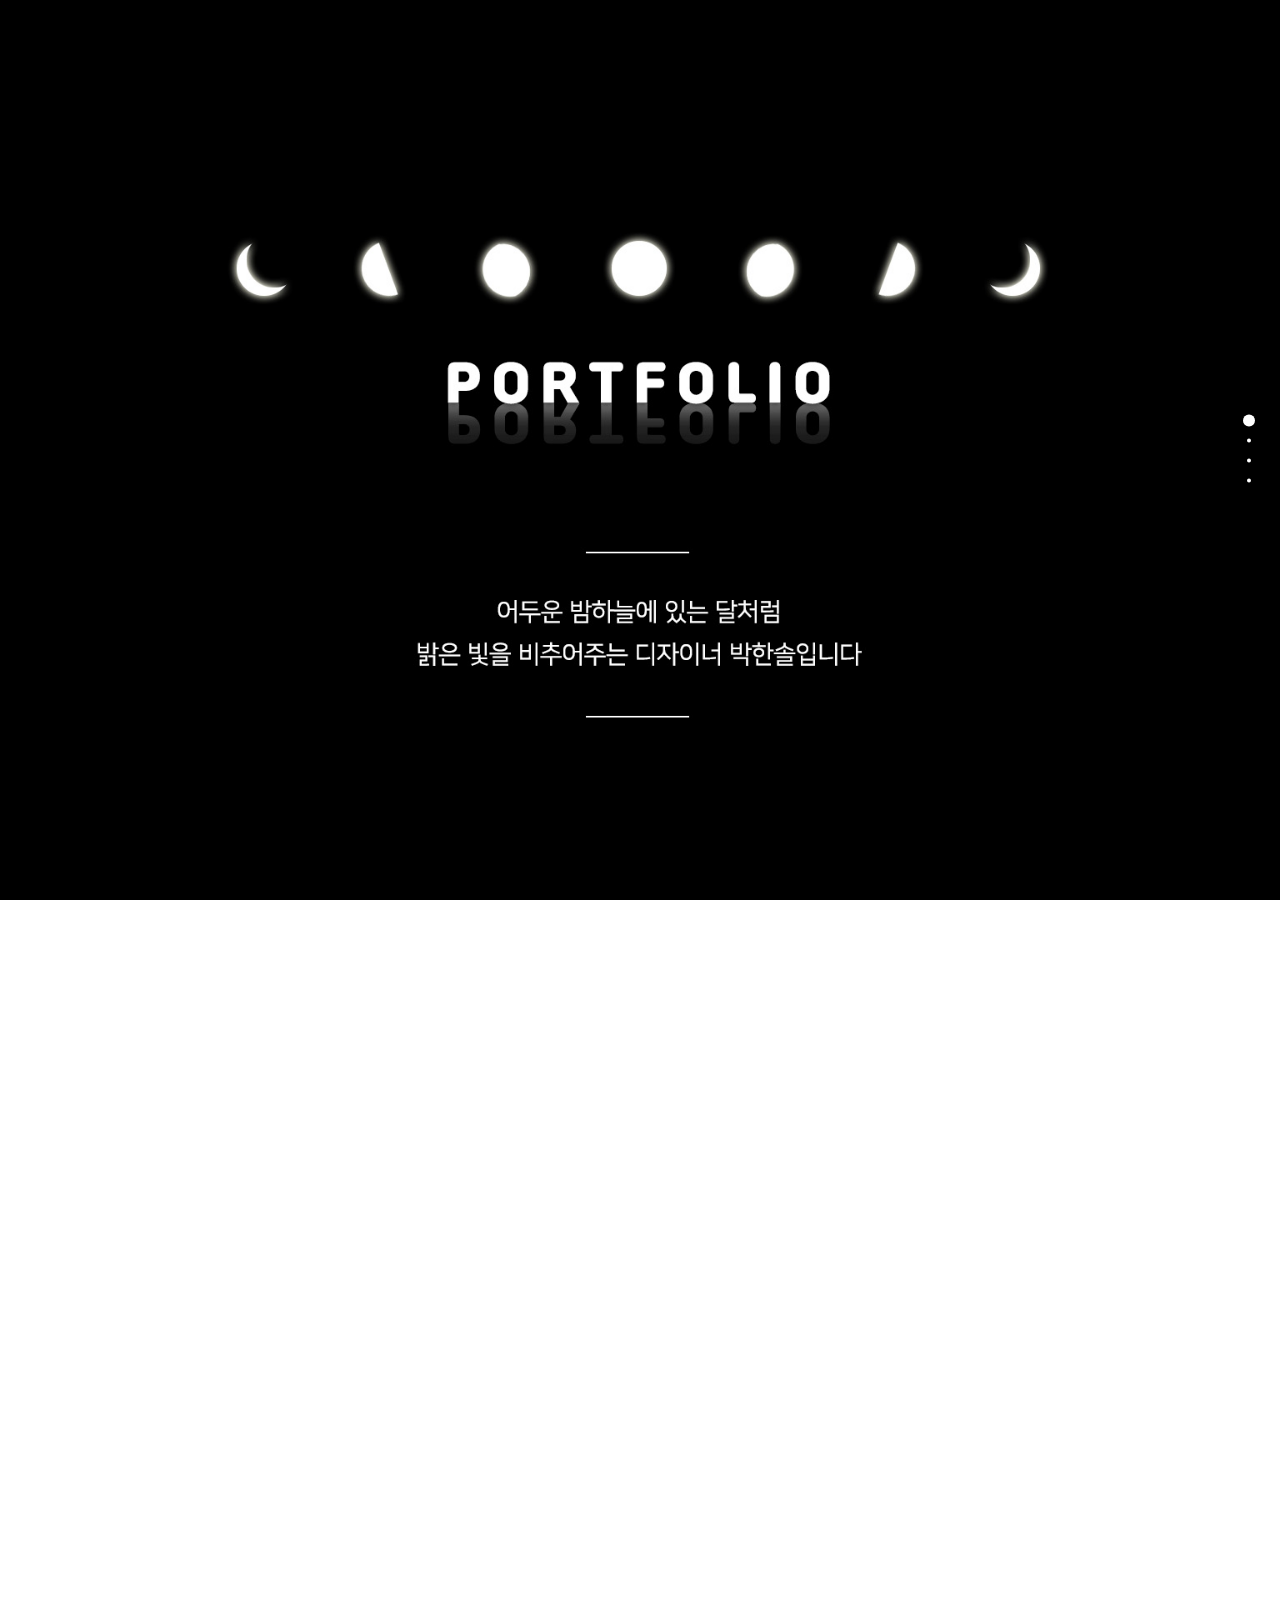
==== index.html @ 48cb6218 "Add files via upload" ====
<!DOCTYPE html>
<html lang="ko">
<head>
    <meta charset="UTF-8">
    <meta http-equiv="X-UA-Compatible" content="IE=edge">
    <meta name="viewport" content="width=device-width, initial-scale=1.0">
    <title>디자이너 박한솔 포트폴리오</title>
    <script src="fullpage.js" defer></script>
    <script src="index.js" defer></script>
    <link rel="stylesheet" href="fullpage.css">
    <link rel="stylesheet" href="index.css">
</head>
<body>
    <div id="wrap">
        <div class="section">
            <!-- <p>Lorem ipsum dolor, sit amet consectetur adipisicing elit. Et corrupti autem voluptate consectetur perferendis odit illum libero repellat voluptatem mollitia.</p> -->
        </div>
        <div class="section">
            <!-- profile -->
        </div>
        <div class="section">
            <div class="slide">슬라이드1</div>
            <div class="slide">슬라이드2</div>
            <div class="slide">슬라이드3</div>
            <div class="slide">슬라이드4</div>
        </div>
        <div class="section">
            <!-- thank you -->
        </div>
    </div>
</body>
</html>
---- fullpage.css ----
/*!
 * fullPage 4.0.9
 * https://github.com/alvarotrigo/fullPage.js
 *
 * @license GPLv3 for open source use only
 * or Fullpage Commercial License for commercial use
 * http://alvarotrigo.com/fullPage/pricing/
 *
 * Copyright (C) 2021 http://alvarotrigo.com/fullPage - A project by Alvaro Trigo
 */
html.fp-enabled,
.fp-enabled body {
    margin: 0;
    padding: 0;
    overflow:hidden;

    /*Avoid flicker on slides transitions for mobile phones #336 */
    -webkit-tap-highlight-color: rgba(0,0,0,0);
}
.fp-section {
    position: relative;
    -webkit-box-sizing: border-box; /* Safari<=5 Android<=3 */
    -moz-box-sizing: border-box; /* <=28 */
    box-sizing: border-box;
    height: 100%;
    display: block;
}
.fp-slide {
    float: left;
}
.fp-slide, .fp-slidesContainer {
    height: 100%;
    display: block;
}
.fp-slides {
    z-index:1;
    height: 100%;
    overflow: hidden;
    position: relative;
    -webkit-transition: all 0.3s ease-out; /* Safari<=6 Android<=4.3 */
    transition: all 0.3s ease-out;
}
.fp-table{
    display: flex;
    flex-direction: column;
    justify-content: flex-start;
    width: 100%;
}
/* .fp-table::before , 
.fp-table::after {
      content:'';
      flex:1;
} */
.fp-slidesContainer {
    float: left;
    position: relative;
}
.fp-controlArrow {
    -webkit-user-select: none; /* webkit (safari, chrome) browsers */
    -moz-user-select: none; /* mozilla browsers */
    -khtml-user-select: none; /* webkit (konqueror) browsers */
    -ms-user-select: none; /* IE10+ */
    position: absolute;
    z-index: 4;
    top: 50%;
    cursor: pointer;
    margin-top: -38px;
    -webkit-transform: translate3d(0,0,0);
    -ms-transform: translate3d(0,0,0);
    transform: translate3d(0,0,0);
}
.fp-prev{
    left: 15px;
}
.fp-next{
    right: 15px;
}
.fp-arrow{
    width: 0;
    height: 0;
    border-style: solid;
}
.fp-arrow.fp-prev {
    border-width: 38.5px 34px 38.5px 0;
    border-color: transparent orange transparent transparent;
    margin-left: 40px;
}
.fp-arrow.fp-next {
    border-width: 38.5px 0 38.5px 34px;
    border-color: transparent transparent transparent orange;
    margin-right: 40px;
}
/* .fp-scrollable {
    overflow: hidden;
    position: relative;
} */
/* .fp-scroller{
    overflow: hidden;
} */
/* .iScrollIndicator{
    border: 0 !important;
} */
.fp-notransition {
    -webkit-transition: none !important;
    transition: none !important;
}
#fp-nav {
    position: fixed;
    z-index: 100;
    top: 50%;
    opacity: 1;
    transform: translateY(-50%);
    -ms-transform: translateY(-50%);
    -webkit-transform: translate3d(0,-50%,0);
}
#fp-nav.fp-right {
    right: 17px;
}
#fp-nav.fp-left {
    left: 17px;
}
.fp-slidesNav{
    position: absolute;
    z-index: 4;
    opacity: 1;
    -webkit-transform: translate3d(0,0,0);
    -ms-transform: translate3d(0,0,0);
    transform: translate3d(0,0,0);
    left: 0 !important;
    right: 0;
    margin: 0 auto !important;
}
.fp-slidesNav.fp-bottom {
    bottom: 17px;
}
.fp-slidesNav.fp-top {
    top: 17px;
}
#fp-nav ul,
.fp-slidesNav ul {
  margin: 0;
  padding: 0;
}
#fp-nav ul li,
.fp-slidesNav ul li {
    display: block;
    width: 14px;
    height: 13px;
    margin: 7px;
    position:relative;
}
.fp-slidesNav ul li {
    display: inline-block;
}
#fp-nav ul li a,
.fp-slidesNav ul li a {
    display: block;
    position: relative;
    z-index: 1;
    width: 100%;
    height: 100%;
    cursor: pointer;
    text-decoration: none;
}
#fp-nav ul li a.active span,
.fp-slidesNav ul li a.active span,
#fp-nav ul li:hover a.active span,
.fp-slidesNav ul li:hover a.active span{
    height: 12px;
    width: 12px;
    margin: -6px 0 0 -6px;
    border-radius: 100%;
 }
#fp-nav ul li a span,
.fp-slidesNav ul li a span {
    border-radius: 50%;
    position: absolute;
    z-index: 1;
    height: 4px;
    width: 4px;
    border: 0;
    background: white;
    left: 50%;
    top: 50%;
    margin: -2px 0 0 -2px;
    -webkit-transition: all 0.1s ease-in-out;
    -moz-transition: all 0.1s ease-in-out;
    -o-transition: all 0.1s ease-in-out;
    transition: all 0.1s ease-in-out;
}
#fp-nav ul li:hover a span,
.fp-slidesNav ul li:hover a span{
    width: 10px;
    height: 10px;
    margin: -5px 0px 0px -5px;
}
#fp-nav ul li .fp-tooltip {
    position: absolute;
    top: -2px;
    color: #fff;
    font-size: 14px;
    font-family: arial, helvetica, sans-serif;
    white-space: nowrap;
    max-width: 220px;
    overflow: hidden;
    display: block;
    opacity: 0;
    width: 0;
    cursor: pointer;
}
#fp-nav ul li:hover .fp-tooltip,
#fp-nav.fp-show-active a.active + .fp-tooltip {
    -webkit-transition: opacity 0.2s ease-in;
    transition: opacity 0.2s ease-in;
    width: auto;
    opacity: 1;
}
#fp-nav ul li .fp-tooltip.fp-right {
    right: 20px;
}
#fp-nav ul li .fp-tooltip.fp-left {
    left: 20px;
}
.fp-auto-height.fp-section,
.fp-auto-height .fp-slide{
    height: auto !important;
}

/* Used with autoScrolling: false */ 
.fp-scrollable .fp-section,
.fp-scrollable .fp-slide{
   /* Fallback for browsers that do not support Custom Properties */
   height: 100vh;
   height: calc(var(--vh, 1vh) * 100);
}

/* Disabling vertical centering on scrollable elements */
.fp-overflow{
    justify-content: flex-start;
}

.fp-overflow{
    overflow-y: scroll;
    height: 100%;
    outline:none;
}

.fp-overflow.fp-table{
    display: block;
}

.fp-responsive .fp-auto-height-responsive.fp-section,
.fp-responsive .fp-auto-height-responsive .fp-slide{
    height: auto !important;
}

/*Only display content to screen readers*/
.fp-sr-only{
    position: absolute;
    width: 1px;
    height: 1px;
    padding: 0;
    overflow: hidden;
    clip: rect(0, 0, 0, 0);
    white-space: nowrap;
    border: 0;
}

.fp-snaps{
    overflow-y: auto !important;
    height: 100% !important;
}
.fp-snaps body{
    height: 100% !important;
    -ms-scroll-snap-type: y mandatory;
        scroll-snap-type: y mandatory;
        overflow-y: scroll !important;
        scroll-behavior: smooth;
}
.fp-snaps .fp-section{
    scroll-snap-align: start;
}
.fp-snaps .fullpage-wrapper{
    height: auto !important;
}

/* Used for DragAndMove*/
.fp-disable-snap body{
    scroll-behavior: unset !important;
    scroll-snap-type: none !important;
}

/* Customize website's scrollbar like Mac OS
Not supports in Firefox and IE */
.fp-scroll-mac .fp-overflow::-webkit-scrollbar {
    background-color: transparent;
    width: 9px;
}
.fp-scroll-mac .fp-overflow::-webkit-scrollbar-track {
    background-color: transparent;
}
.fp-scroll-mac .fp-overflow::-webkit-scrollbar-thumb {
    background-color: rgba(0,0,0,.4);
    border-radius: 16px;
    border: 4px solid transparent;
}
.fp-warning,
.fp-watermark{
    z-index: 9999999;
    position: absolute;
    bottom: 0;
}
.fp-warning,
.fp-watermark a{
    text-decoration: none;
    color: #000;
    background: rgba(255,255,255,0.6);
    padding: 5px 8px;
    font-size: 14px;
    font-family: arial;
    color: black;
    display: inline-block;
    border-radius: 3px;
    margin: 12px;
}
---- index.css ----
*{margin: 0; padding: 0;}

#wrap .section:nth-child(1){
    background: url(img/포트폴리오01.jpg) center/cover;
}
/* #wrap .section:nth-child(1) p{
    position: absolute;
    left: 50%;
    top: 50%;
    transform: translate(-50%, -50%);
    z-index: 1;
} */

#wrap .section:nth-child(2){
    background: url(img/포트폴리오01.jpg) center/cover;
}


#wrap .section:nth-child(3){background-color: beige;}
#wrap .section:nth-child(3) .slide:nth-child(1){
    background: url(https://cdn.pixabay.com/photo/2022/06/21/21/56/konigssee-7276585_960_720.jpg) center/cover;
}
#wrap .section:nth-child(3) .slide:nth-child(2){
    background: url(https://cdn.pixabay.com/photo/2015/04/23/22/01/mountains-736886_960_720.jpg) center/cover;
}



#wrap .section:last-child{
    background: url(img/포트폴리오99.jpg) center/cover;
}
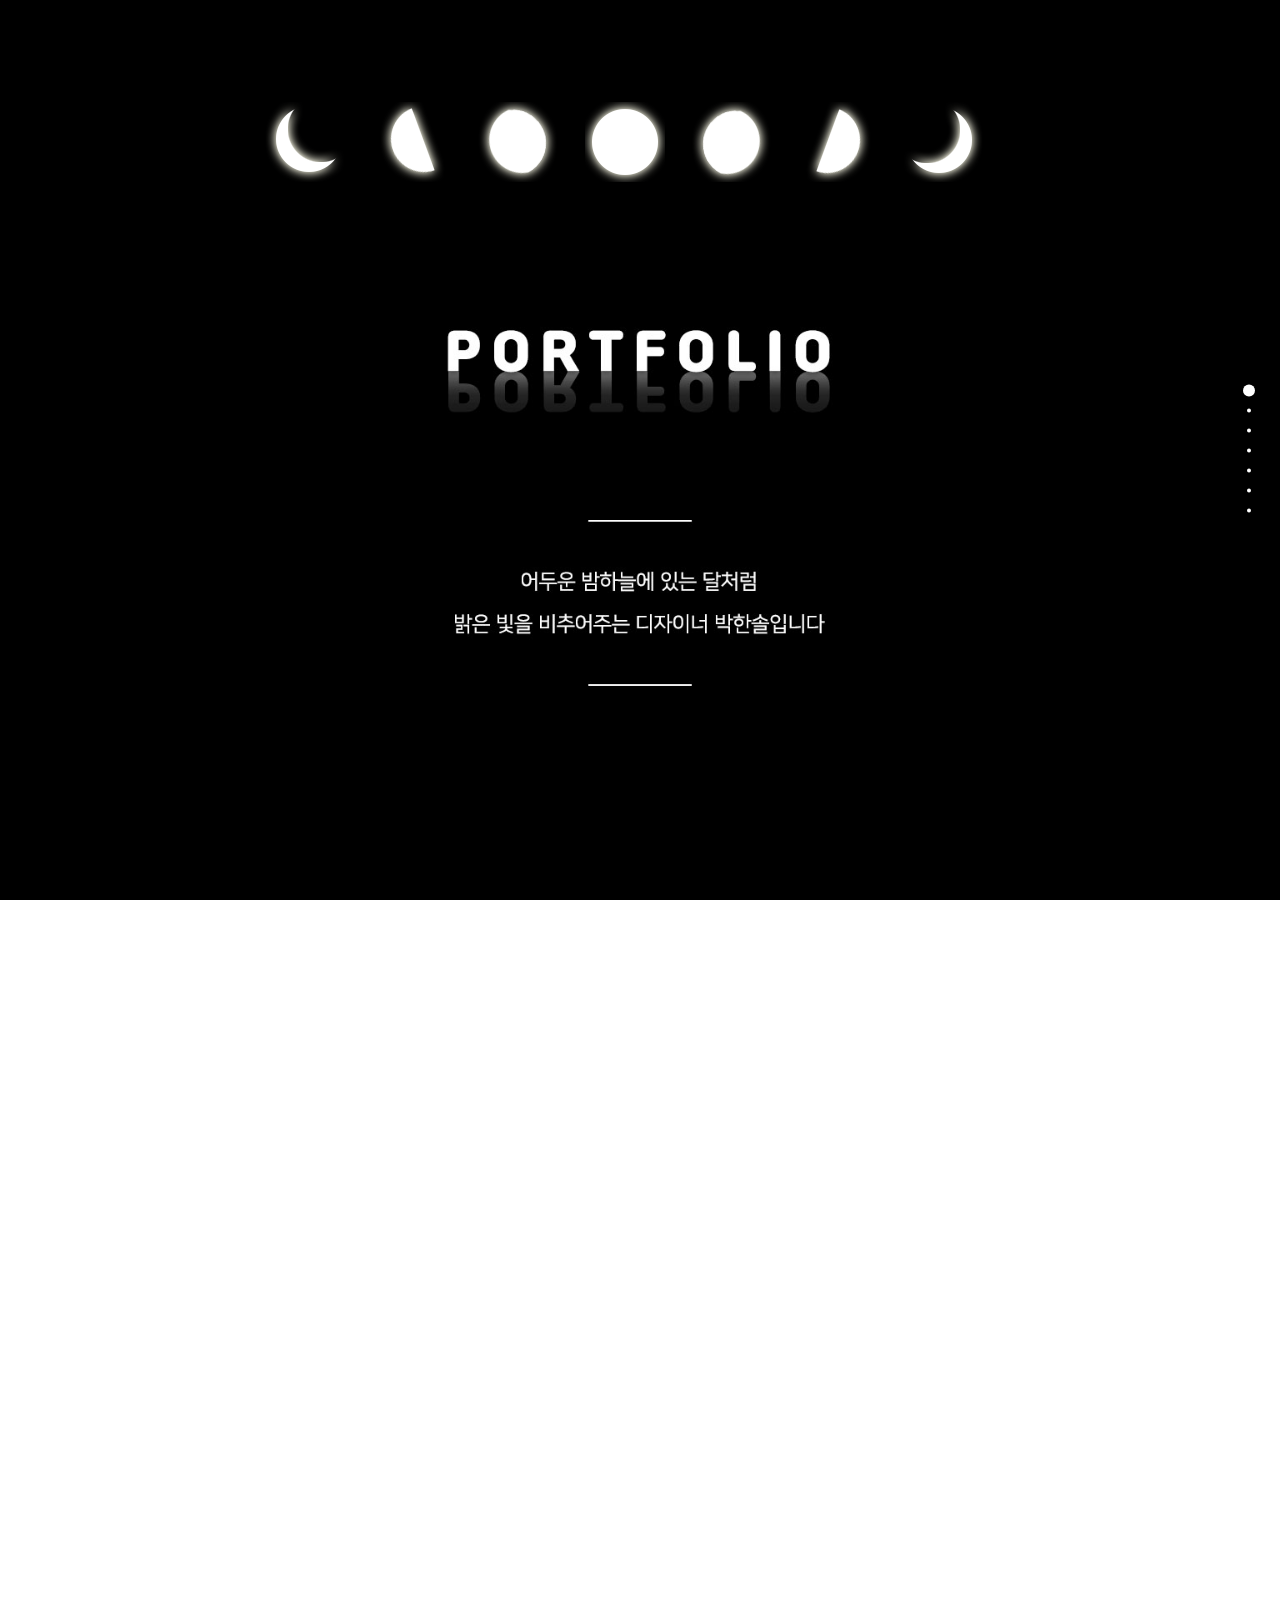
==== commit d5a6bda3: "Add files via upload" ====
--- a/index.html
+++ b/index.html
@@ -5,6 +5,7 @@
     <meta http-equiv="X-UA-Compatible" content="IE=edge">
     <meta name="viewport" content="width=device-width, initial-scale=1.0">
     <title>디자이너 박한솔 포트폴리오</title>
+    <script src="https://ajax.googleapis.com/ajax/libs/jquery/2.2.4/jquery.min.js"></script>
     <script src="fullpage.js" defer></script>
     <script src="index.js" defer></script>
     <link rel="stylesheet" href="fullpage.css">
@@ -13,18 +14,77 @@
 <body>
     <div id="wrap">
         <div class="section">
+            <div class="moon">
+                <img src="img/moon1.png" alt="달1">
+                <img src="img/moon2.png" alt="달2">
+                <img src="img/moon3.png" alt="달3">
+                <img src="img/moon4.png" alt="달4">
+                <img src="img/moon5.png" alt="달5">
+                <img src="img/moon6.png" alt="달6">
+                <img src="img/moon7.png" alt="달7">
+            </div>
             <!-- <p>Lorem ipsum dolor, sit amet consectetur adipisicing elit. Et corrupti autem voluptate consectetur perferendis odit illum libero repellat voluptatem mollitia.</p> -->
         </div>
         <div class="section">
             <!-- profile -->
         </div>
         <div class="section">
-            <div class="slide">슬라이드1</div>
-            <div class="slide">슬라이드2</div>
-            <div class="slide">슬라이드3</div>
-            <div class="slide">슬라이드4</div>
+            <!-- contents -->
         </div>
         <div class="section">
+            <div class="slide"></div>
+            <div class="slide"></div>
+            <div class="slide"></div>
+            <div class="slide"></div>
+        </div>
+        <div class="section">
+            <div class="slide"></div>
+            <div class="slide"></div>
+            <div class="slide"></div>
+            <div class="slide"></div>
+        </div>
+        <div class="section">
+            <div class="gallerywrap">
+                <ul>
+                    <li>
+                       <a href="img/ss1.jpg"><img src="img/sum1.jpg" alt="img"></a>
+                    </li>
+                    <li>
+                        <a href="img/ss2.jpg"><img src="img/sum2.jpg" alt="img"></a>
+                    </li>
+                    <li>
+                        <a href="img/ss3.jpg"><img src="img/sum3.jpg" alt="img"></a>
+                    </li>
+                    <li>
+                        <a href="img/ss4.jpg"><img src="img/sum4.jpg" alt="img"></a>
+                    </li>
+                    <li>
+                        <a href="img/ss5.jpg"><img src="img/sum5.jpg" alt="img"></a>
+                     </li>
+                     <li>
+                         <a href="img/ss6.jpg"><img src="img/sum6.jpg" alt="img"></a>
+                     </li>
+                </ul>
+
+                <div class="popwrap">
+                    <div class="popup">
+                        <img src="" alt="" class="view">
+                    </div>
+                        <img src="img/x.jpg" alt="" class="close">
+                </div>
+            </div>
+                
+        </div>
+        <div class="section">
+            <div class="moon">
+                <img src="img/moon1.png" alt="달1">
+                <img src="img/moon2.png" alt="달2">
+                <img src="img/moon3.png" alt="달3">
+                <img src="img/moon4.png" alt="달4">
+                <img src="img/moon5.png" alt="달5">
+                <img src="img/moon6.png" alt="달6">
+                <img src="img/moon7.png" alt="달7">
+            </div>
             <!-- thank you -->
         </div>
     </div>
--- a/fullpage.css
+++ b/fullpage.css
@@ -1,13 +1,94 @@
-/*!
- * fullPage 4.0.9
- * https://github.com/alvarotrigo/fullPage.js
- *
- * @license GPLv3 for open source use only
- * or Fullpage Commercial License for commercial use
- * http://alvarotrigo.com/fullPage/pricing/
- *
- * Copyright (C) 2021 http://alvarotrigo.com/fullPage - A project by Alvaro Trigo
- */
+*{margin:0;padding: 0;}
+li{list-style: none;}
+
+#fullpage .section:nth-child(1){background: green;color:white;}
+#fullpage .section:nth-child(2){background: gray;color:white;}
+#fullpage .section:nth-child(3){background: orange;color:white;}
+#fullpage .section:nth-child(4){background: pink;color:white;}
+#menu{
+    width:100%;
+    height:7vh;
+    background: rgba(0,0,0,0.4);
+    position: fixed;
+    left:0;
+    top:0;
+    z-index:10;
+    color:white;
+}
+#menu ul{width:100%;height:100%;display: flex;flex-wrap: wrap;}
+#menu li{flex:0 1 25%;height: 100%;text-align: center;line-height: 3rem;cursor: pointer;}
+#fullpage #myVideo{
+    position: absolute;
+    width:100%;
+    height:100%;    
+    background-color:black;
+    z-index: 2;
+    top:0;
+    left:0;
+    object-fit: cover;
+}
+#fullpage #box{
+    position: absolute;
+    width:90%;
+    height:85%;    
+    background:white;
+    text-align: center;
+    z-index:3;
+    top:50%;
+    left:50%;
+    transform: translate(-50%,-50%);
+}
+#box ul{width:100%;height:100%;display: flex;}
+#box li{width:50%;height: 100%;background: rgba(0,0,0,0.4);}
+/* #box li:nth-child(1){background: rgba(0,0,0,0.4);}
+#box li:nth-child(2){background: blue;} */
+
+#fullpage .section:nth-child(3) .st0{
+    fill:none;
+    stroke:#078B00;
+    stroke-width:11;
+    stroke-miterlimit:10;
+}
+#fullpage .section:nth-child(3) .st0:nth-child(1){
+    stroke-dasharray: 1198;
+    stroke-dashoffset: 1198;
+}
+#fullpage .section:nth-child(3) .st0:nth-child(2){
+    stroke-dasharray: 1245;
+    stroke-dashoffset: 1245;
+
+}
+#fullpage .section:nth-child(3) .st0:nth-child(3){
+    stroke-dasharray: 2209;
+    stroke-dashoffset: 2209;
+}
+#fullpage .section:nth-child(3) path.ani1{
+    animation: ani1 2s forwards;
+}
+
+#fullpage .section:nth-child(3) path.ani2{
+    animation: ani2 2s forwards;
+}
+#fullpage .section:nth-child(3) path.ani3{
+    animation: ani3 2s forwards;
+}
+
+
+@keyframes ani1{
+    0%{ stroke-dashoffset: 1198;}
+    100%{ stroke-dashoffset: 0;}
+}
+@keyframes ani2{
+    0%{ stroke-dashoffset: 1245;}
+    100%{ stroke-dashoffset: 0;}
+}
+@keyframes ani3{
+    0%{ stroke-dashoffset: 2209;}
+    100%{ stroke-dashoffset: 0;}
+}
+
+
+
 html.fp-enabled,
 .fp-enabled body {
     margin: 0;
@@ -22,8 +103,6 @@
     -webkit-box-sizing: border-box; /* Safari<=5 Android<=3 */
     -moz-box-sizing: border-box; /* <=28 */
     box-sizing: border-box;
-    height: 100%;
-    display: block;
 }
 .fp-slide {
     float: left;
@@ -40,17 +119,16 @@
     -webkit-transition: all 0.3s ease-out; /* Safari<=6 Android<=4.3 */
     transition: all 0.3s ease-out;
 }
-.fp-table{
-    display: flex;
-    flex-direction: column;
-    justify-content: flex-start;
+.fp-section.fp-table, .fp-slide.fp-table {
+    display: table;
+    table-layout:fixed;
     width: 100%;
 }
-/* .fp-table::before , 
-.fp-table::after {
-      content:'';
-      flex:1;
-} */
+.fp-tableCell {
+    display: table-cell;
+    width: 100%;
+    height: 100%;
+}
 .fp-slidesContainer {
     float: left;
     position: relative;
@@ -64,42 +142,35 @@
     z-index: 4;
     top: 50%;
     cursor: pointer;
+    width: 0;
+    height: 0;
+    border-style: solid;
     margin-top: -38px;
     -webkit-transform: translate3d(0,0,0);
     -ms-transform: translate3d(0,0,0);
     transform: translate3d(0,0,0);
 }
-.fp-prev{
-    left: 15px;
-}
-.fp-next{
-    right: 15px;
-}
-.fp-arrow{
+.fp-controlArrow.fp-prev {
+    left: 45px;
     width: 0;
-    height: 0;
-    border-style: solid;
-}
-.fp-arrow.fp-prev {
-    border-width: 38.5px 34px 38.5px 0;
-    border-color: transparent orange transparent transparent;
-    margin-left: 40px;
-}
-.fp-arrow.fp-next {
-    border-width: 38.5px 0 38.5px 34px;
-    border-color: transparent transparent transparent orange;
-    margin-right: 40px;
-}
-/* .fp-scrollable {
-    overflow: hidden;
-    position: relative;
-} */
-/* .fp-scroller{
-    overflow: hidden;
-} */
-/* .iScrollIndicator{
+    border-width: 26.5px 34px 26.5px 0;
+    border-color: transparent #fff transparent transparent;
+}
+.fp-controlArrow.fp-next {
+    right: 45px;
+    border-width: 26.5px 0 26.5px 34px;
+    border-color: transparent transparent transparent #fff;
+}
+.fp-scrollable {
+    overflow: hidden;
+    position: relative;
+}
+.fp-scroller{
+    overflow: hidden;
+}
+.iScrollIndicator{
     border: 0 !important;
-} */
+}
 .fp-notransition {
     -webkit-transition: none !important;
     transition: none !important;
@@ -222,35 +293,14 @@
     left: 20px;
 }
 .fp-auto-height.fp-section,
-.fp-auto-height .fp-slide{
+.fp-auto-height .fp-slide,
+.fp-auto-height .fp-tableCell{
     height: auto !important;
 }
 
-/* Used with autoScrolling: false */ 
-.fp-scrollable .fp-section,
-.fp-scrollable .fp-slide{
-   /* Fallback for browsers that do not support Custom Properties */
-   height: 100vh;
-   height: calc(var(--vh, 1vh) * 100);
-}
-
-/* Disabling vertical centering on scrollable elements */
-.fp-overflow{
-    justify-content: flex-start;
-}
-
-.fp-overflow{
-    overflow-y: scroll;
-    height: 100%;
-    outline:none;
-}
-
-.fp-overflow.fp-table{
-    display: block;
-}
-
 .fp-responsive .fp-auto-height-responsive.fp-section,
-.fp-responsive .fp-auto-height-responsive .fp-slide{
+.fp-responsive .fp-auto-height-responsive .fp-slide,
+.fp-responsive .fp-auto-height-responsive .fp-tableCell {
     height: auto !important;
 }
 
@@ -265,61 +315,3 @@
     white-space: nowrap;
     border: 0;
 }
-
-.fp-snaps{
-    overflow-y: auto !important;
-    height: 100% !important;
-}
-.fp-snaps body{
-    height: 100% !important;
-    -ms-scroll-snap-type: y mandatory;
-        scroll-snap-type: y mandatory;
-        overflow-y: scroll !important;
-        scroll-behavior: smooth;
-}
-.fp-snaps .fp-section{
-    scroll-snap-align: start;
-}
-.fp-snaps .fullpage-wrapper{
-    height: auto !important;
-}
-
-/* Used for DragAndMove*/
-.fp-disable-snap body{
-    scroll-behavior: unset !important;
-    scroll-snap-type: none !important;
-}
-
-/* Customize website's scrollbar like Mac OS
-Not supports in Firefox and IE */
-.fp-scroll-mac .fp-overflow::-webkit-scrollbar {
-    background-color: transparent;
-    width: 9px;
-}
-.fp-scroll-mac .fp-overflow::-webkit-scrollbar-track {
-    background-color: transparent;
-}
-.fp-scroll-mac .fp-overflow::-webkit-scrollbar-thumb {
-    background-color: rgba(0,0,0,.4);
-    border-radius: 16px;
-    border: 4px solid transparent;
-}
-.fp-warning,
-.fp-watermark{
-    z-index: 9999999;
-    position: absolute;
-    bottom: 0;
-}
-.fp-warning,
-.fp-watermark a{
-    text-decoration: none;
-    color: #000;
-    background: rgba(255,255,255,0.6);
-    padding: 5px 8px;
-    font-size: 14px;
-    font-family: arial;
-    color: black;
-    display: inline-block;
-    border-radius: 3px;
-    margin: 12px;
-}--- a/index.css
+++ b/index.css
@@ -1,8 +1,53 @@
 *{margin: 0; padding: 0;}
 
 #wrap .section:nth-child(1){
-    background: url(img/포트폴리오01.jpg) center/cover;
-}
+    background: url(img/11.jpg) center/cover;
+}
+#wrap .section:nth-child(1) .moon{
+    width: 750px;
+    height: 80px;
+    position: relative;
+    margin: auto;
+    margin-top: 8%;
+}
+.moon img:nth-child(1){
+    animation: ani 2s 0.3s infinite alternate ease-in;
+    padding-right: 3%;
+}
+.moon img:nth-child(2){
+    animation: ani 2s 0.5s infinite alternate ease-in;
+    padding-right: 3%;
+}
+.moon img:nth-child(3){
+    animation: ani 2s 0.7s infinite alternate ease-in;
+    padding-right: 3%;
+}
+.moon img:nth-child(4){
+    animation: ani 2s 0.9s infinite alternate ease-in;
+    padding-right: 3%;
+}
+.moon img:nth-child(5){
+    animation: ani 2s 1.1s infinite alternate ease-in;
+    padding-right: 3%;
+}
+.moon img:nth-child(6){
+    animation: ani 2s 1.3s infinite alternate ease-in;
+    padding-right: 3%;
+}
+.moon img:nth-child(7){
+    animation: ani 2s 1.5s infinite alternate ease-in;
+}
+@keyframes ani{
+    from{
+        opacity: 100%;
+    }
+    to{
+        opacity: 0%;
+    }
+}
+
+
+
 /* #wrap .section:nth-child(1) p{
     position: absolute;
     left: 50%;
@@ -12,20 +57,150 @@
 } */
 
 #wrap .section:nth-child(2){
-    background: url(img/포트폴리오01.jpg) center/cover;
-}
-
-
-#wrap .section:nth-child(3){background-color: beige;}
-#wrap .section:nth-child(3) .slide:nth-child(1){
-    background: url(https://cdn.pixabay.com/photo/2022/06/21/21/56/konigssee-7276585_960_720.jpg) center/cover;
-}
-#wrap .section:nth-child(3) .slide:nth-child(2){
-    background: url(https://cdn.pixabay.com/photo/2015/04/23/22/01/mountains-736886_960_720.jpg) center/cover;
-}
-
+    background: url(img/02.jpg) center/cover;
+}
+#wrap .section:nth-child(3){
+    background: url(img/03.jpg) center/cover;
+}
+
+
+#wrap .section:nth-child(4){background-color: beige;}
+#wrap .section:nth-child(4) .slide:nth-child(1){
+    background: url(img/14141_0.jpg) center/cover;
+}
+#wrap .section:nth-child(4) .slide:nth-child(2){
+    background: url(img/14141_1.jpg) center/cover;
+}
+#wrap .section:nth-child(4) .slide:nth-child(3){
+    background: url(img/14141_2.jpg) center/cover;
+}
+#wrap .section:nth-child(4) .slide:nth-child(4){
+    background: url(img/14141_3.jpg) center/cover;
+}
+
+
+#wrap .section:nth-child(5){background-color: beige;}
+#wrap .section:nth-child(5) .slide:nth-child(1){
+    background: url(img/etc01.jpg) center/cover;
+}
+#wrap .section:nth-child(5) .slide:nth-child(2){
+    background: url(img/etc02.jpg) center/cover;
+}
+#wrap .section:nth-child(5) .slide:nth-child(3){
+    background: url(img/etc03.jpg) center/cover;
+}
+#wrap .section:nth-child(5) .slide:nth-child(4){
+    background: url(img/etc04.jpg) center/cover;
+}
+
+
+#wrap .section:nth-child(6) .gallerywrap{
+    width: 100%;
+    height: 100%;
+    display: flex;
+    justify-content: center;
+    align-items: center;
+}
+
+#wrap .section:nth-child(6){
+    background: url(img/back1.jpg) center/cover;
+    position: relative;
+}
+
+#wrap .section:nth-child(6) ul{
+    width: 90%;
+    display: flex;
+    flex-wrap: wrap;
+    margin: auto;
+    justify-content: space-between;
+    align-content: space-around;
+}
+#wrap .section:nth-child(6) li{
+    width: 33.3%;
+    height: 300px;
+    text-align: center;
+    transition: all 0.3s;
+}
+
+#wrap .section:nth-child(6) li:nth-child(1),
+#wrap .section:nth-child(6) li:nth-child(2),
+#wrap .section:nth-child(6) li:nth-child(3){
+    margin-bottom: 20px;
+}
+
+
+/* #wrap .section:nth-child(4) li img{
+    width: 100%;
+    height: 100%;
+} */
+#wrap .section:nth-child(6) li:hover{
+    opacity: 65%;
+}
 
 
 #wrap .section:last-child{
-    background: url(img/포트폴리오99.jpg) center/cover;
+    background: url(img/999.jpg) center/cover;
+}
+#wrap .section:last-child .moon{
+    width: 750px;
+    height: 80px;
+    position: relative;
+    margin: auto;
+    margin-top: 12%;
+}
+
+
+
+ul{
+    list-style: none;
+}
+.popwrap{
+    position: absolute;
+    width:90%;
+    height: 650px;
+    top:50%;
+    left:50%;
+    transform: translate(-50%,-50%);
+    /* border:1px solid black; */
+    z-index:2;
+    display: none;
+    /* background-color: white; */
+}
+.popup{
+    position: absolute;
+    width:100%;
+    height: 650px;
+    top:0%;
+    left:0%;
+    /* border:1px solid black; */
+    z-index:2;
+    overflow-y: scroll;
+    /* background-color: white; */
+}
+.popup img{
+    width: 100%;
+}
+
+.popup::-webkit-scrollbar {
+    width: 8px;  /* 스크롤바의 너비 */
+}
+
+.popup::-webkit-scrollbar-thumb {
+    height: 10%; /* 스크롤바의 길이 */
+    background: white; /* 스크롤바의 색상 */
+    
+    border-radius: 10px;
+}
+
+.popup::-webkit-scrollbar-track {
+    background: rgba(33, 122, 244, .1);  /*스크롤바 뒷 배경 색상*/
+}
+
+
+.popwrap .close{
+    position: absolute;
+    right: -50px;
+    top: 0;
+    z-index: 3;
+    cursor: pointer;
 }